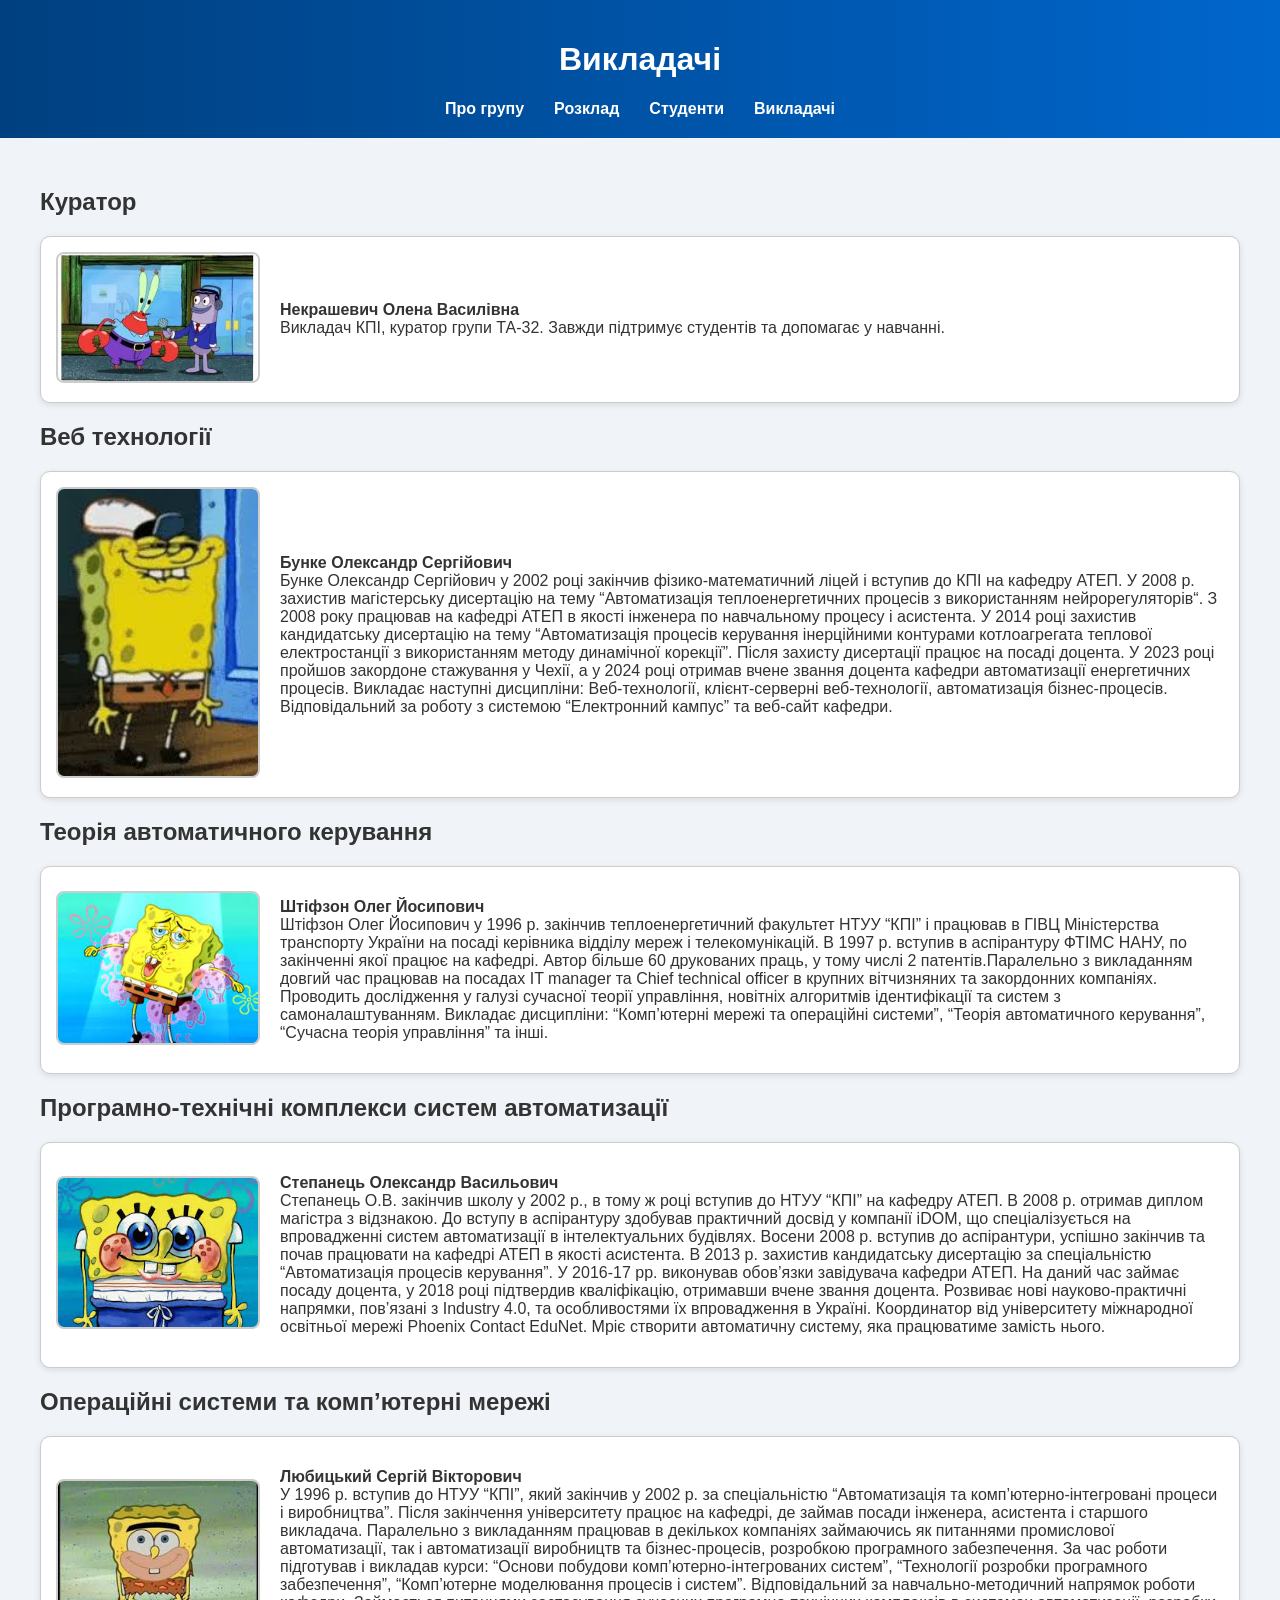
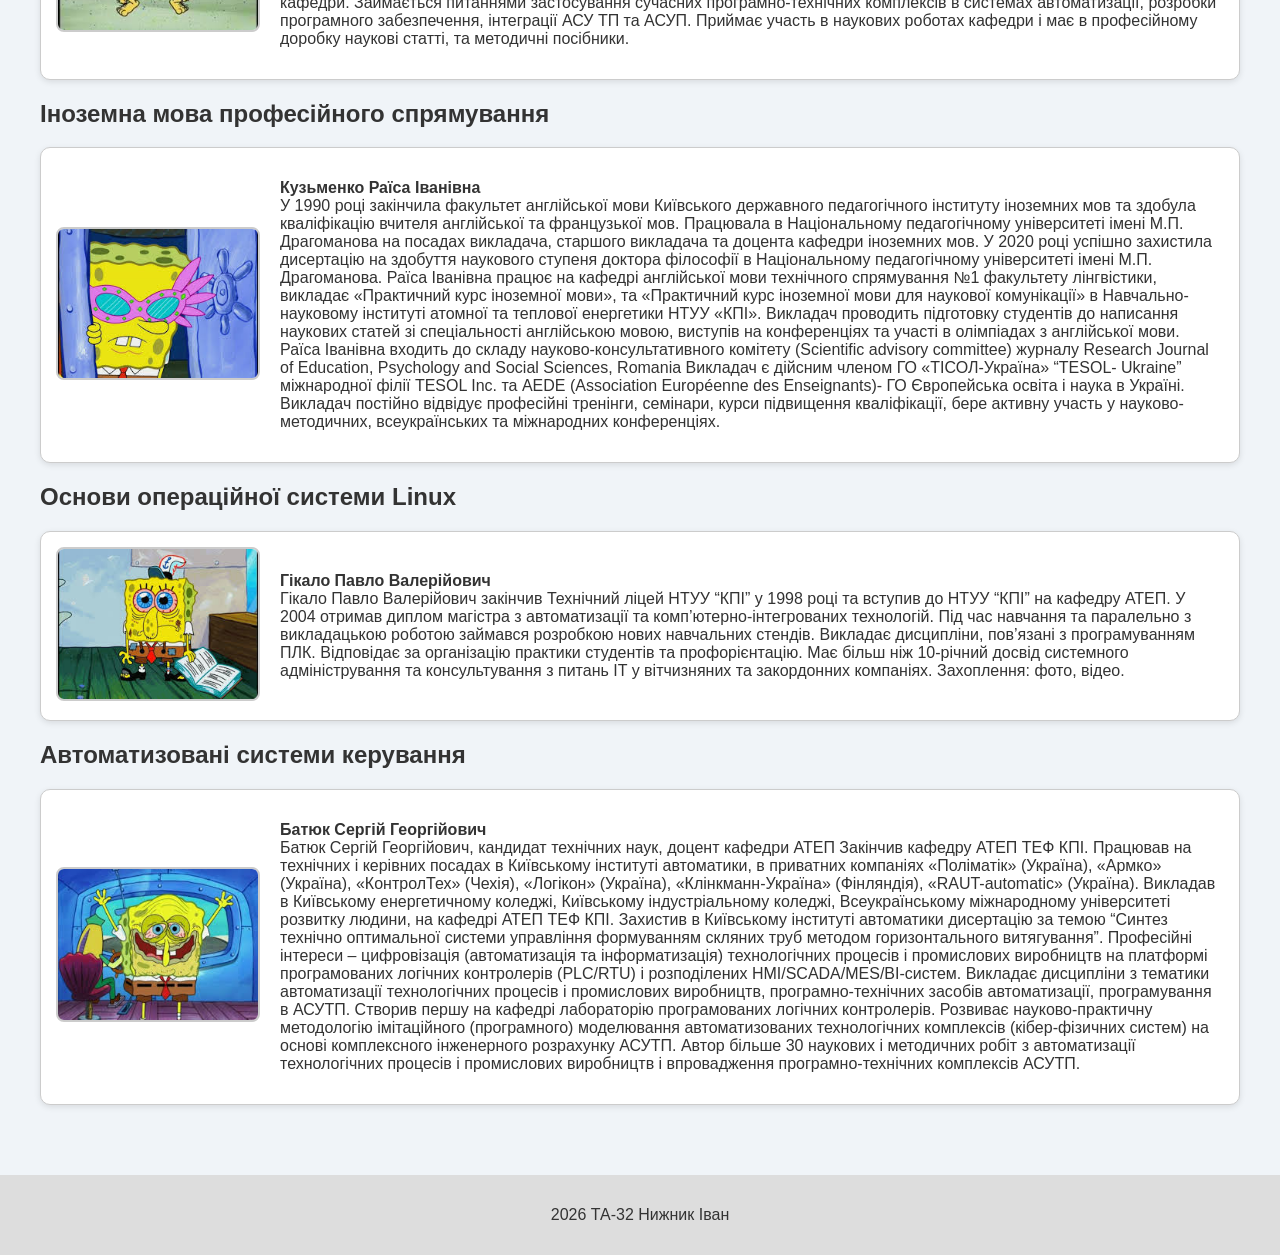
==== leaders.html @ ccdf4e73 "qwerty" ====
<!DOCTYPE html>
<html lang="uk">
<head>
  <meta charset="UTF-8">
  <title>Викладачі</title>
  <link rel="stylesheet" href="style.css">
</head>
<body>
<header>
  <h1>Викладачі</h1>
  <nav>
    <ul>
      <li><a href="index.html">Про групу</a></li>
      <li><a href="schedule.html">Розклад</a></li>
      <li><a href="students.html">Студенти</a></li>
      <li><a href="leaders.html">Викладачі</a></li>
    </ul>
  </nav>
</header>

<main>
   <h2>Куратор</h2>
  <div class="leader">
    <a href="#leader1"><img src="images/12.jpg" alt="Некрашевич Олена Василівна"></a>
    <p><strong>Некрашевич Олена Василівна</strong><br>
    Викладач КПІ, куратор групи ТА-32. Завжди підтримує студентів та допомагає у навчанні.</p>
  </div>

  <h2>Веб технології</h2>
  <div class="leader">
    <a href="#leader2"><img src="images/bynke.jpg" alt="Бунке Олександр Сергійович"></a>
    <p><strong>Бунке Олександр Сергійович</strong><br>
    Бунке Олександр Сергійович у 2002 році закінчив фізико-математичний ліцей і вступив до КПІ на кафедру АТЕП. У 2008 р. захистив магістерську дисертацію на тему “Автоматизація теплоенергетичних процесів з використанням нейрорегуляторів“. З 2008 року працював на кафедрі АТЕП в якості інженера по навчальному процесу і асистента. У 2014 році захистив кандидатську дисертацію на тему “Автоматизація процесів керування інерційними контурами котлоагрегата теплової електростанції з використанням методу динамічної корекції”. Після захисту дисертації працює на посаді доцента. У 2023 році пройшов закордоне стажування у Чехії, а у 2024 році отримав вчене звання доцента кафедри автоматизації енергетичних процесів. Викладає наступні дисципліни: Веб-технології, клієнт-серверні веб-технології, автоматизація бізнес-процесів. Відповідальний за роботу з системою “Електронний кампус” та веб-сайт кафедри.</p>
  </div>

  <h2>Теорія автоматичного керування</h2>
  <div class="leader">
    <a href="#leader3"><img src="images/shtif.jpg" alt="Штіфзон Олег Йосипович"></a>
    <p><strong>Штіфзон Олег Йосипович</strong><br>
    Штіфзон Олег Йосипович у 1996 р. закінчив теплоенергетичний факультет НТУУ “КПІ” і працював в ГІВЦ Міністерства транспорту України на посаді керівника відділу мереж і телекомунікацій. В 1997 р. вступив в аспірантуру ФТІМС НАНУ, по закінченні якої працює на кафедрі. Автор більше 60 друкованих праць, у тому числі 2 патентів.Паралельно з викладанням довгий час працював на посадах IT manager та Chief technical officer в крупних вітчизняних та закордонних компаніях. Проводить дослідження у галузі сучасної теорії управління, новітніх алгоритмів ідентифікації та систем з самоналаштуванням. Викладає дисципліни: “Комп’ютерні мережі та операційні системи”, “Теорія автоматичного керування”, “Сучасна теорія управління” та інші.</p>
  </div>
  
   <h2>Програмно-технічні комплекси систем автоматизації</h2>
  <div class="leader">
    <a href="#leader4"><img src="images/stepanetc.jpg" alt="Степанець Олександр Васильович"></a>
    <p><strong>Степанець Олександр Васильович</strong><br>
    Степанець О.В. закінчив школу у 2002 р., в тому ж році вступив до НТУУ “КПІ” на кафедру АТЕП. В 2008 р. отримав диплом магістра з відзнакою. До вступу в аспірантуру здобував практичний досвід у компанії iDOM, що спеціалізується на впровадженні систем автоматизації в інтелектуальних будівлях. Восени 2008 р. вступив до аспірантури, успішно закінчив та почав працювати на кафедрі АТЕП в якості асистента. В 2013 р. захистив кандидатську дисертацію за спеціальністю “Автоматизація процесів керування”. У 2016-17 рр. виконував обов’язки завідувача кафедри АТЕП. На даний час займає посаду доцента, у 2018 році підтвердив кваліфікацію, отримавши вчене звання доцента. Розвиває нові науково-практичні напрямки, пов’язані з Industry 4.0, та особливостями їх впровадження в Україні. Координатор від університету міжнародної освітньої мережі Phoenix Contact EduNet. Мріє створити автоматичну систему, яка працюватиме замість нього.</p>
  </div>
  
  <h2>Операційні системи та комп’ютерні мережі</h2>
  <div class="leader">
    <a href="#leader5"><img src="images/lyyba.jpg" alt="Любицький Сергій Вікторович"></a>
    <p><strong>Любицький Сергій Вікторович</strong><br>
    У 1996 р. вступив до НТУУ “КПІ”, який закінчив у 2002 р. за спеціальністю “Автоматизація та комп’ютерно-інтегровані процеси і виробництва”. Після закінчення університету працює на кафедрі, де займав посади інженера, асистента і старшого викладача. Паралельно з викладанням працював в декількох компаніях займаючись як питаннями промислової автоматизації, так і автоматизації виробництв та бізнес-процесів, розробкою програмного забезпечення. За час роботи підготував і викладав курси: “Основи побудови комп’ютерно-інтегрованих систем”, “Технології розробки програмного забезпечення”, “Комп’ютерне моделювання процесів і систем”.     Відповідальний за навчально-методичний напрямок роботи кафедри. Займається питаннями застосування сучасних програмно-технічних комплексів в системах автоматизації, розробки програмного забезпечення, інтеграції АСУ ТП та АСУП. Приймає участь в наукових роботах кафедри і має в професійному доробку наукові статті, та методичні посібники.</p>
  </div>

  <h2>Іноземна мова професійного спрямування</h2>
  <div class="leader">
    <a href="#leader6"><img src="images/kyzmenko.jpg" alt="Кузьменко Раїса Іванівна"></a>
    <p><strong>Кузьменко Раїса Іванівна</strong><br>
   У 1990 році закінчила факультет англійської мови Київського державного педагогічного інституту іноземних мов та здобула кваліфікацію вчителя англійської та французької мов. Працювала в Національному педагогічному університеті  імені М.П. Драгоманова на посадах викладача, старшого викладача та доцента кафедри іноземних мов. У 2020 році успішно захистила дисертацію на здобуття наукового ступеня доктора філософії в Національному педагогічному університеті  імені М.П. Драгоманова. Раїса Іванівна працює на кафедрі англійської  мови технічного спрямування №1 факультету лінгвістики, викладає «Практичний курс іноземної мови», та «Практичний курс іноземної мови для наукової комунікації» в Навчально-науковому інституті атомної та теплової енергетики НТУУ «КПІ». Викладач проводить підготовку студентів до написання наукових статей зі спеціальності англійською мовою, виступів на конференціях та участі в олімпіадах з англійської мови. Раїса Іванівна входить до  складу науково-консультативного комітету (Scientific advisory committee)      журналу Research Journal of Education, Psychology and Social Sciences, Romania  Викладач є дійсним членом ГО «ТІСОЛ-Україна» “TESOL- Ukraine” міжнародної філії TESOL Inc. та AEDE (Association Européenne des Enseignants)- ГО Європейська освіта і наука в Україні. Викладач постійно відвідує професійні тренінги, семінари, курси підвищення кваліфікації, бере активну участь у науково-методичних, всеукраїнських та міжнародних конференціях.</p>
  </div>
  
  <h2>Основи операційної системи Linux</h2>
  <div class="leader">
    <a href="#leader7"><img src="images/gikalo.jpg" alt="Гікало Павло Валерійович"></a>
    <p><strong>Гікало Павло Валерійович</strong><br>
   Гікало Павло Валерійович закінчив Технічний ліцей НТУУ “КПІ” у 1998 році та вступив до НТУУ “КПІ” на кафедру АТЕП. У 2004 отримав диплом магістра з автоматизації та комп’ютерно-інтегрованих технологій. Під час навчання та паралельно з викладацькою роботою займався розробкою нових навчальних стендів. Викладає дисципліни, пов’язані з програмуванням ПЛК. Відповідає за організацію практики студентів та профорієнтацію. Має більш ніж 10-річний досвід системного адміністрування та консультування з питань IT у вітчизняних та закордонних компаніях. Захоплення: фото, відео.</p>
  </div>

  <h2>Автоматизовані системи керування</h2>
  <div class="leader">
    <a href="#leader8"><img src="images/batyk.jpg" alt="Батюк Сергій Георгійович"></a>
    <p><strong>Батюк Сергій Георгійович</strong><br>
   Батюк Сергій Георгійович, кандидат технічних наук, доцент кафедри АТЕП Закінчив кафедру АТЕП ТЕФ КПІ. Працював на технічних і керівних посадах в Київському інституті автоматики, в приватних компаніях «Поліматік» (Україна), «Армко» (Україна), «КонтролТех» (Чехія), «Логікон» (Україна), «Клінкманн-Україна» (Фінляндія), «RAUT-automatic» (Україна). Викладав в Київському енергетичному коледжі, Київському індустріальному коледжі, Всеукраїнському міжнародному університеті розвитку людини, на кафедрі АТЕП ТЕФ КПІ. Захистив в Київському інституті автоматики дисертацію за темою “Синтез технічно оптимальної системи управління формуванням скляних труб методом горизонтального витягування”. Професійні інтереси – цифровізація (автоматизація та інформатизація) технологічних процесів і промислових виробництв на платформі програмованих логічних контролерів (PLC/RTU) і розподілених HMI/SCADA/MES/BI-систем. Викладає дисципліни з тематики автоматизації технологічних процесів і промислових виробництв, програмно-технічних засобів автоматизації, програмування в АСУТП. Створив першу на кафедрі лабораторію програмованих логічних контролерів. Розвиває науково-практичну методологію імітаційного (програмного) моделювання автоматизованих технологічних комплексів (кібер-фізичних систем) на основі комплексного інженерного розрахунку АСУТП. Автор більше 30 наукових і методичних робіт з автоматизації технологічних процесів і промислових виробництв і впровадження програмно-технічних комплексів АСУТП.</p>
  </div>

</main>

<div class="lightbox" id="leader1">
  <a href="#" class="close">&times;</a>
  <img src="images/12.jpg" alt="Некрашевич Олена Василівна">
</div>

<div class="lightbox" id="leader2">
  <a href="#" class="close">&times;</a>
  <img src="images/bynke.jpg" alt="Бунке Олександр Сергійович">
</div>

<div class="lightbox" id="leader3">
  <a href="#" class="close">&times;</a>
  <img src="images/shtif.jpg" alt="Штіфзон Олег Йосипович">
</div>

<div class="lightbox" id="leader4">
  <a href="#" class="close">&times;</a>
  <img src="images/stepanetc.jpg" alt="Степанець Олександр Васильович">
</div>

<div class="lightbox" id="leader5">
  <a href="#" class="close">&times;</a>
  <img src="images/lyyba.jpg" alt="Любицький Сергій Вікторович">
</div>

<div class="lightbox" id="leader6">
  <a href="#" class="close">&times;</a>
  <img src="images/kyzmenko.jpg" alt="Кузьменко Раїса Іванівна">
</div>

<div class="lightbox" id="leader7">
  <a href="#" class="close">&times;</a>
  <img src="images/gikalo.jpg" alt="Гікало Павло Валерійович">
</div>

<div class="lightbox" id="leader8">
  <a href="#" class="close">&times;</a>
  <img src="images/batyk.jpg" alt="Батюк Сергій Георгійович">
</div>

<footer> 
  <p> 2026 ТА-32 Нижник Іван</p> 
</footer>
</body>
</html>
---- style.css ----
body {
  font-family: 'Segoe UI', sans-serif;
  margin: 0;
  background: #f0f4f8;
  color: #333;
  transition: background 0.3s, color 0.3s;
}

header {
  background: linear-gradient(to right, #004080, #0066cc);
  color: white;
  padding: 20px;
  text-align: center;
  position: sticky;
  top: 0;
  z-index: 1000;
}

nav ul {
  list-style: none;
  display: flex;
  justify-content: center;
  gap: 30px;
  padding: 0;
  margin: 10px 0 0 0;
}

nav a {
  color: white;
  text-decoration: none;
  font-weight: bold;
  transition: color 0.3s;
}

nav a:hover {
  color: #ffcc00;
}

main {
  padding: 30px;
  max-width: 1200px;
  margin: auto;
}




.links {
  margin-top: 20px;
  display: flex;
  gap: 20px;
  justify-content: center;
}

.btn {
  background: #004080;
  color: white;
  padding: 10px 20px;
  border-radius: 6px;
  text-decoration: none;
  font-weight: bold;
  transition: background 0.3s;
}

.btn:hover {
  background: #0066cc;
}




.students-grid {
  display: grid;
  grid-template-columns: repeat(auto-fit, minmax(280px, 1fr));
  gap: 20px;
}

.student, .leader {
  display: flex;
  align-items: center;
  background: white;
  border-radius: 10px;
  box-shadow: 0 2px 6px rgba(0,0,0,0.1);
  padding: 15px;
  border: 1px solid #ccc;
  transition: transform 0.3s, box-shadow 0.3s;
}

.student:hover, .leader:hover {
  transform: scale(1.02);
  box-shadow: 0 4px 12px rgba(0,0,0,0.2);
}

.student img, .leader img {
  width: 200px;
  height: auto;
  border-radius: 8px;
  margin-right: 20px;
  border: 2px solid #ccc;
  transition: transform 0.3s;
}

.student img:hover, .leader img:hover {
  transform: scale(1.05);
}

.student p, .leader p {
  flex: 1;
}





.lightbox {
  display: none;
  position: fixed;
  z-index: 9999;
  left: 0;
  top: 0;
  width: 100%;
  height: 100%;
  background: rgba(0,0,0,0.9);
  text-align: center;
}

.lightbox:target {
  display: flex;
  align-items: center;
  justify-content: center;
}

.lightbox img {
  max-width: 95%; 
  max-height: 95%;
  border-radius: 10px;
  box-shadow: 0 4px 12px rgba(255,255,255,0.3);
}

.lightbox .close {
  position: absolute;
  top: 20px;
  right: 40px;
  color: white;
  font-size: 40px;
  text-decoration: none;
  font-weight: bold;
}





.schedule {
  display: grid;
  grid-template-columns: repeat(auto-fit, minmax(320px, 1fr));
  gap: 20px;
  padding: 0;
  margin: 0;
}

.schedule > li {
  list-style: none;
  background: white;
  border: 2px solid #004080;
  border-radius: 8px;
  padding: 15px;
  transition: transform 0.3s, box-shadow 0.3s;
}

.schedule > li:hover {
  transform: scale(1.02);
  box-shadow: 0 4px 12px rgba(0,0,0,0.2);
}

.schedule .day {
  font-size: 1.3em;
  font-weight: bold;
  color: #004080;
  margin-bottom: 10px;
  display: block;
  text-align: center;
  border-bottom: 1px solid #ccc;
  padding-bottom: 5px;
}

.schedule ul {
  padding-left: 0;
  margin: 0;
}

.schedule ul li {
  list-style: none;
  margin: 6px 0;
  padding: 8px;
  border: 1px solid #ccc;
  border-radius: 6px;
  background: #f9f9f9;
  transition: background 0.3s;
}

.schedule ul li:hover {
  background: #e6f0ff;
}

.schedule .time {
  font-weight: bold;
  color: #222;
  margin-right: 10px;
}

.schedule a {
  text-decoration: none;
  color: #0066cc;
  font-weight: 500;
}

.schedule a:hover {
  color: #ff6600;
  text-decoration: underline;
}




.dark-mode {
  background: #1e1e1e;
  color: #f0f0f0;
}

.dark-mode header {
  background: linear-gradient(to right, #222, #444);
}

.dark-mode .student, 
.dark-mode .leader, 
.dark-mode .schedule > li {
  background: #2a2a2a;
  border: 1px solid #555;
}

.dark-mode .schedule ul li {
  background: #333;
  border: 1px solid #555;
}

.dark-mode nav a {
  color: #f0f0f0;
}




@media (max-width: 768px) {
  nav ul {
    flex-direction: column;
    gap: 10px;
  }

  .links {
    flex-direction: column;
  }
  .group-photo {
    max-width: 100%;
  }
  .lightbox img {
    max-width: 100%;
  }
  .student img, .leader img {
    max-width: 100%;
  }
}



.group-photo {
  text-align: center;
  margin: 30px 0;
}

.group-photo img {
  max-width: 90%;
  height: auto;
  border-radius: 10px;
  box-shadow: 0 4px 12px rgba(0,0,0,0.2);
  transition: transform 0.3s;
}

.group-photo img:hover {
  transform: scale(1.03);
}

.group-photo p {
  margin-top: 10px;
  font-style: italic;
  color: #555;
}



footer { 
  background: #ddd; 
  text-align: center; 
  padding: 15px; 
  margin-top: 40px; }
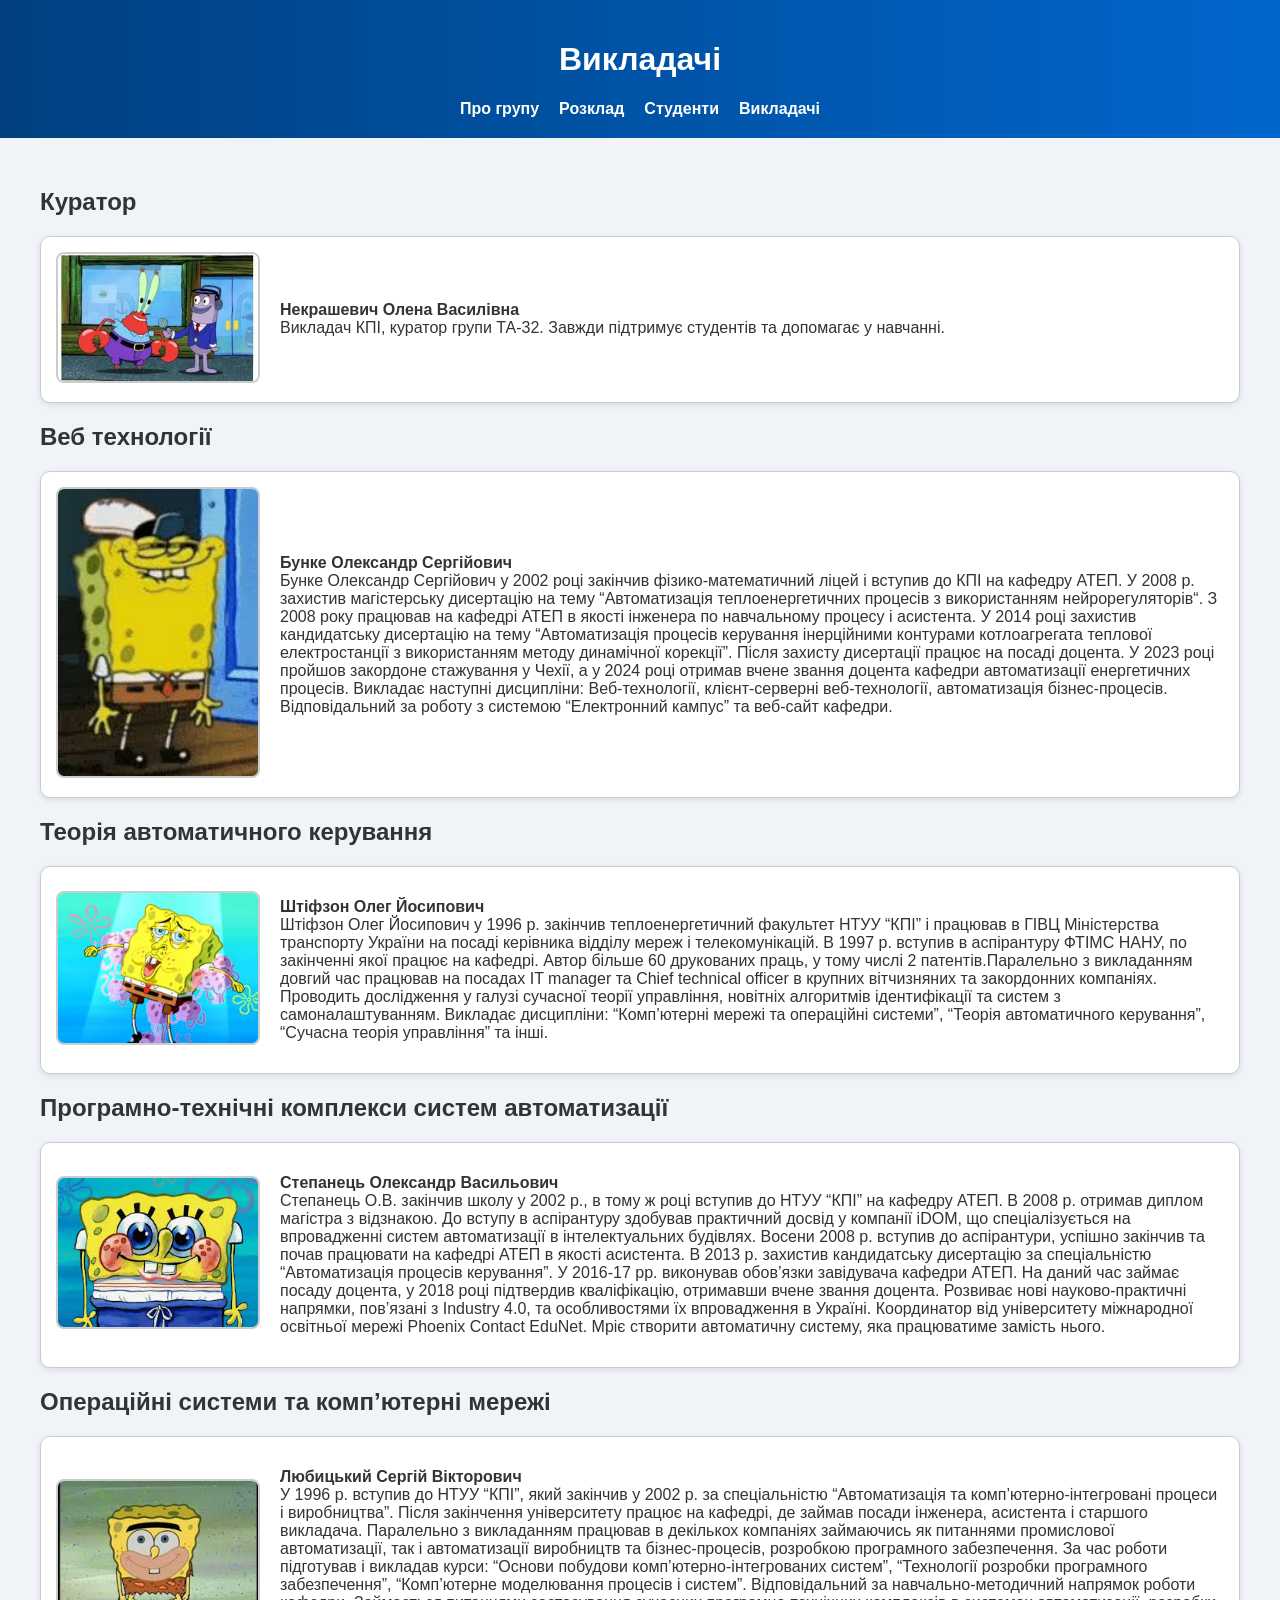
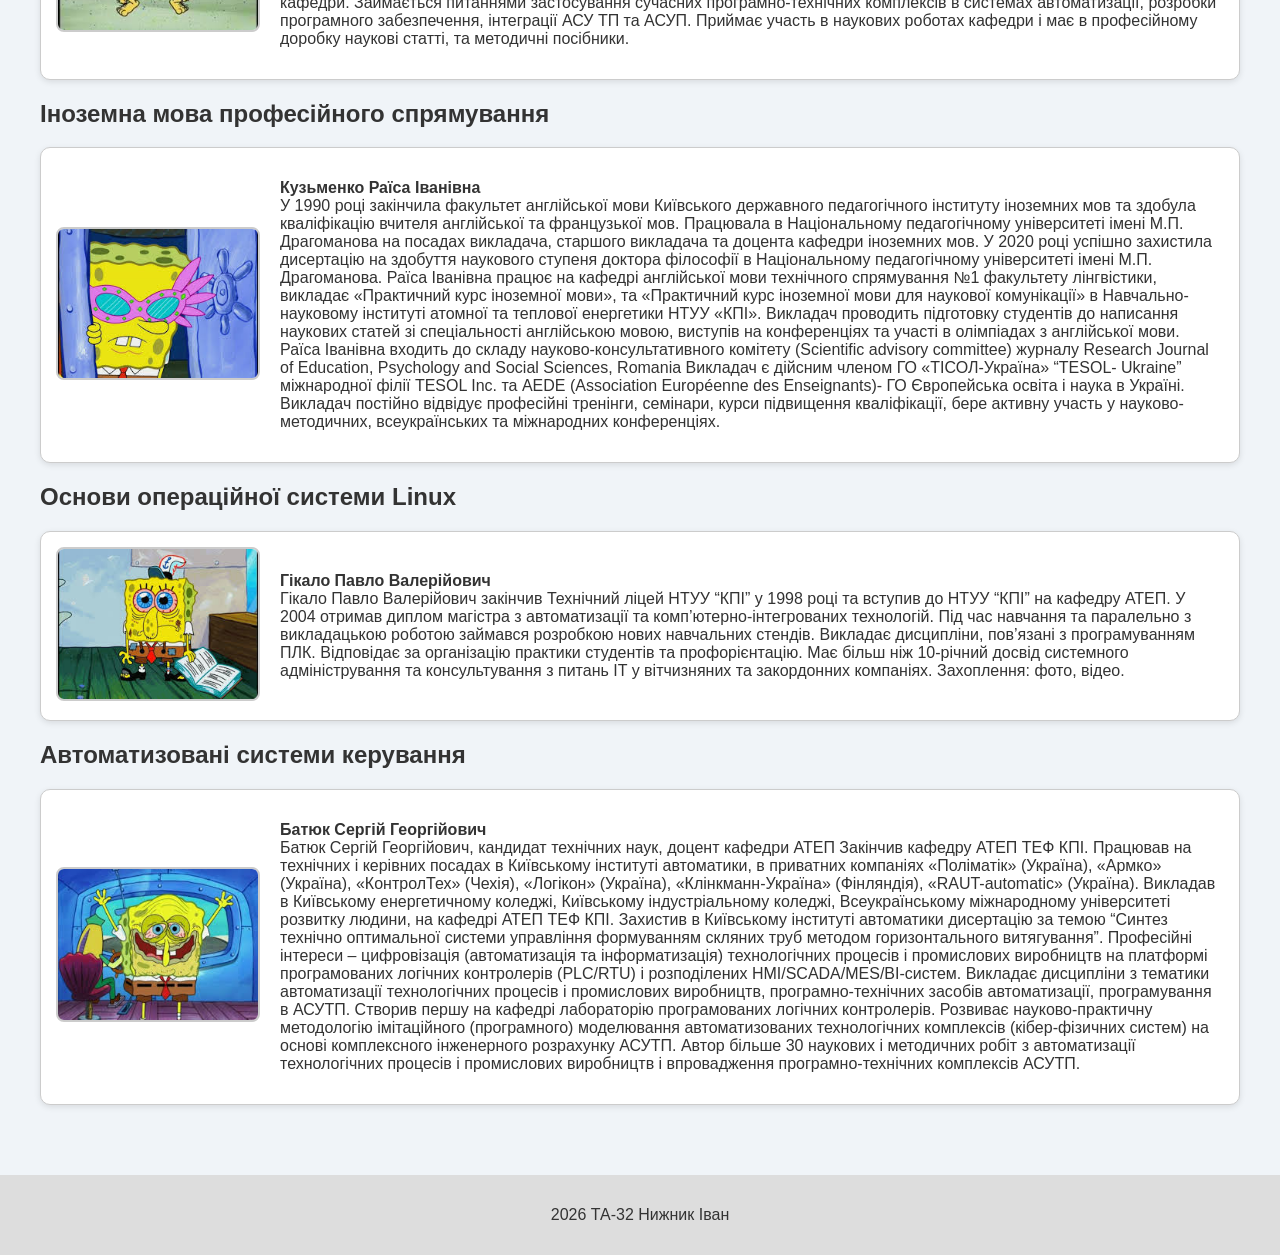
==== commit 9f2b5ff9: "qwerty2" ====
--- a/leaders.html
+++ b/leaders.html
@@ -2,6 +2,7 @@
 <html lang="uk">
 <head>
   <meta charset="UTF-8">
+  <meta name="viewport" content="width=device-width, initial-scale=1">
   <title>Викладачі</title>
   <link rel="stylesheet" href="style.css">
 </head>
--- a/style.css
+++ b/style.css
@@ -19,10 +19,50 @@
 nav ul {
   list-style: none;
   display: flex;
+  flex-wrap: wrap;
   justify-content: center;
-  gap: 30px;
+  gap: 20px;
   padding: 0;
   margin: 10px 0 0 0;
+}
+
+@media (max-width: 600px) {
+  nav ul {
+    flex-direction: column;
+    gap: 10px;
+    margin: 0;
+  }
+
+  header h1,
+  main h1,
+  main h2 {
+    font-size: 1.4rem;
+  }
+
+  main {
+    padding: 18px;
+  }
+
+  .group-photo {
+    flex-direction: column;
+    text-align: center;
+  }
+
+  .group-photo p {
+    width: 100%;
+    padding: 0 5px;
+  }
+
+  .schedule {
+    grid-template-columns: 1fr;
+    gap: 12px;
+    padding: 0 8px;
+  }
+
+  .schedule > li {
+    width: 100%;
+    max-width: 100%;
+  }
 }
 
 nav a {
@@ -50,6 +90,7 @@
   display: flex;
   gap: 20px;
   justify-content: center;
+  flex-wrap: wrap;
 }
 
 .btn {
@@ -60,6 +101,26 @@
   text-decoration: none;
   font-weight: bold;
   transition: background 0.3s;
+}
+
+.group-photo {
+  display: flex;
+  align-items: center;
+  gap: 15px;
+  justify-content: center;
+  margin-top: 20px;
+}
+
+.group-photo img {
+  width: 350px;
+  max-width: 100%;
+  height: auto;
+  border-radius: 10px;
+  border: 2px solid #ccc;
+}
+
+.group-photo p {
+  max-width: 700px;
 }
 
 .btn:hover {
@@ -98,6 +159,22 @@
   margin-right: 20px;
   border: 2px solid #ccc;
   transition: transform 0.3s;
+}
+
+/* responsive adjustments: on narrow screens stack image above text and enlarge */
+@media (max-width: 600px) {
+  .student, .leader {
+    flex-direction: column;
+    text-align: center; /* текст під фото */
+  }
+  .student img, .leader img {
+    width: 100%;         /* займає всю ширину картки */
+    max-width: none;    /* дозволяє зростати й не обмежується */
+    margin: 0 0 15px 0; /* відстань від тексту */
+  }
+  .student p, .leader p {
+    width: 100%;         /* опис під фото повністю */
+  }
 }
 
 .student img:hover, .leader img:hover {
